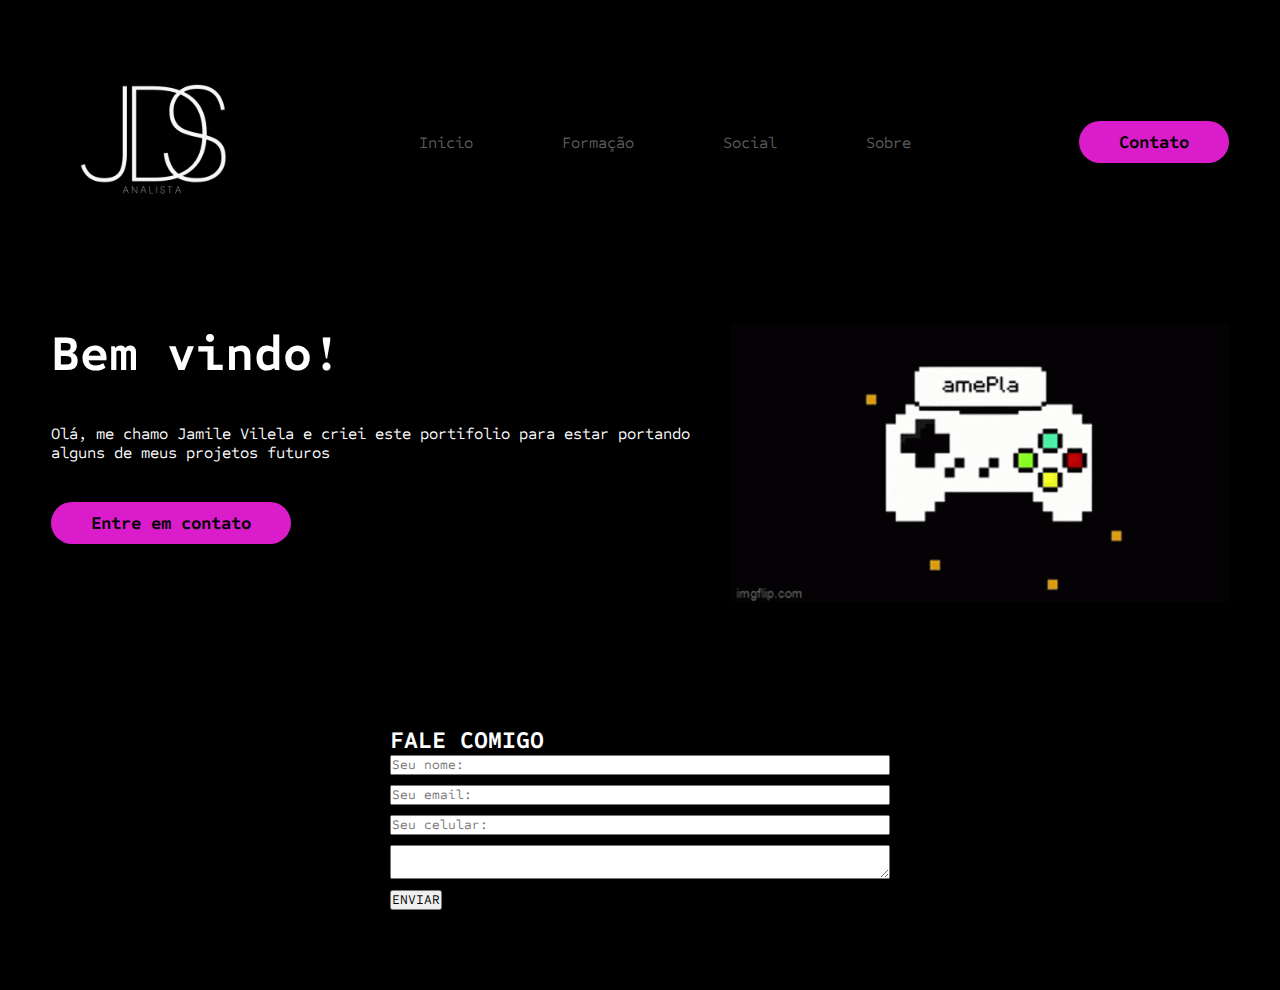
==== index.html @ 1f5b81a9 "subir arquivos do meu site" ====
<!DOCTYPE html>
<html lang="pt-br">
<head>
    
    <meta charset="UTF-8">
    <meta name="viewport" content="width=device-width, initial-scale=1.0">
    <!--Google fonts-->
    <link rel="preconnect" href="https://fonts.googleapis.com">
    <link rel="preconnect" href="https://fonts.gstatic.com" crossorigin>
    <link href="https://fonts.googleapis.com/css2?family=Sometype+Mono:ital,wght@0,400;0,500;0,600;0,700;1,400;1,500;1,600;1,700&display=swap" rel="stylesheet">
   <!--fim google fonts-->
   <link rel="stylesheet" href="estilo.css">
   <title>Portfólio</title>
</head>
<body>

    <header>
        <div class="interface">
            <div class="logo">
                <a href="#">
                <img src="imagens.jpg/Logo.png" alt="logo do meu Portifolio" height="200">
                </a>
            </div><!--logo-->
            <nav class="menu-desktop">
                <ul>
                    <li><a href="file:///C:/Users/betania/Desktop/trabalho/index.html">Inicio</a></li>
                    <li><a href="formação2.html">Formação</a></li>
                    <li><a href="https://instagram.com/jamile_vii?igshid=MzMyNGUyNmU2YQ==">Social</a></li>
                    <li><a href="formacao.html">Sobre</a></li>
                </ul>
            </nav>
            <div class="btn-contato">
                <a href="https://wa.me/5547988492532">
                    <button>Contato</button>
                </a>

            </div><!--btn-contato-->
        </div><!--interface-->
      </header>

      <main>
        <section class="topo-do-site">
            <div class="interface">
                <div class="flex">
                    <div class="txt-topo-site">
                        <h1>Bem vindo!</h1>
                        <p>Olá, me chamo Jamile Vilela e criei este portifolio para estar portando alguns de meus projetos futuros</p>

                        <div class="btn-contato">
                            <a href="https://wa.me/5547988492532">
                                <button>Entre em contato</button>
                            </a>
                        </div>
                    </div><!--txt-topo-site-->
                   
                    <div class="img-topo-site">
                        <img src="imagens.jpg/game-play.gif" alt="">
                    </div><!--img-topo-site-->
                </div><!--flex-->
                </div><!--interface-->
        </section><!--topo do site-->  
        
        <section class="formulario">
<div class="interface">
    <h2 class="titulo">FALE <span>COMIGO</span></h2>
    <form method="get"action= "teste.jsp">
        <input type="text" name="nome" placeholder="Seu nome:">
        <input type="text" name="email" placeholder="Seu email:">
        <input type="text" name="celular" placeholder="Seu celular:">
        <textarea name="comentario" placeholder></textarea>
        <div class="btn-enviar"><input type="submit" value="ENVIAR"></div>
    </form>
</div>
        </section>
    </main>
</body>
</html>
---- estilo.css ----
/*GERAL*/
*{
    font-family: 'Sometype Mono', monospace;
    margin:0;
    padding: 0;
    box-sizing: border-box;
}
body{
    background-color:#000;
    height: 100vh;
}
.interface{
    max-width: 1280px;
    margin: 0 auto;
}
.flex{
    display: flex;
}
.btn-contato button{
    padding: 10px 40px;
    font-size: 18px;
    font-weight: 700;
    background-color: rgb(219, 28, 203);
    border: 0;
    border-radius: 30px;
    cursor: pointer;
}
.cont{
    color: #fff;
    font-size:18px ;
    background-color: rgb(219, 28, 203);
    height: 100px;
    width: 300px;
    
}
/*CABEÇALHO*/
header{
    padding: 40px 4%;
}
header > .interface{
    display: flex;
    align-items: center;
    justify-content: space-between;

}
header a{
    color: #5c5c5c;
    text-decoration: none;
    display: inline-block;
    transition: .2s;
}
header a:hover{
   color: #fff;
   transform: scale(1.05);
}
header nav ul{
    list-style-type:none;
}
header nav ul li{
    display: inline-block;
    padding: 0 40px;
}

.btn-contato button:hover{
box-shadow: 0px 0px 8px #ff00ff;
}
/*ESTILO DO TOPO DO SITE*/
section.topo-do-site{
    padding: 40px 4%;
}

section.topo-do-site.flex{
    align-items: center;
    justify-content: center;
    gap: 90px;
}
.topo-do-site h1{
    color: #fff;
    font-size: 50px;
}
.topo-do-site .txt-topo-site p{
    color: #fff;
    margin: 40px 0px;
}
/*ESTILO DO FORMULARIO*/
section.formulario{
    padding: 80px 4%;

}
form{
    max-width: 500px;
    margin: auto;
    display: flex;
    justify-content: center;
    flex-direction: column;
    gap: 10px;
}
.titulo{
color: #fff;
max-width: 500px;
margin: auto;
}
.sobre{
    color: #fff;
    margin: 40px 0px;
    justify-content: center;
    
    
    
}
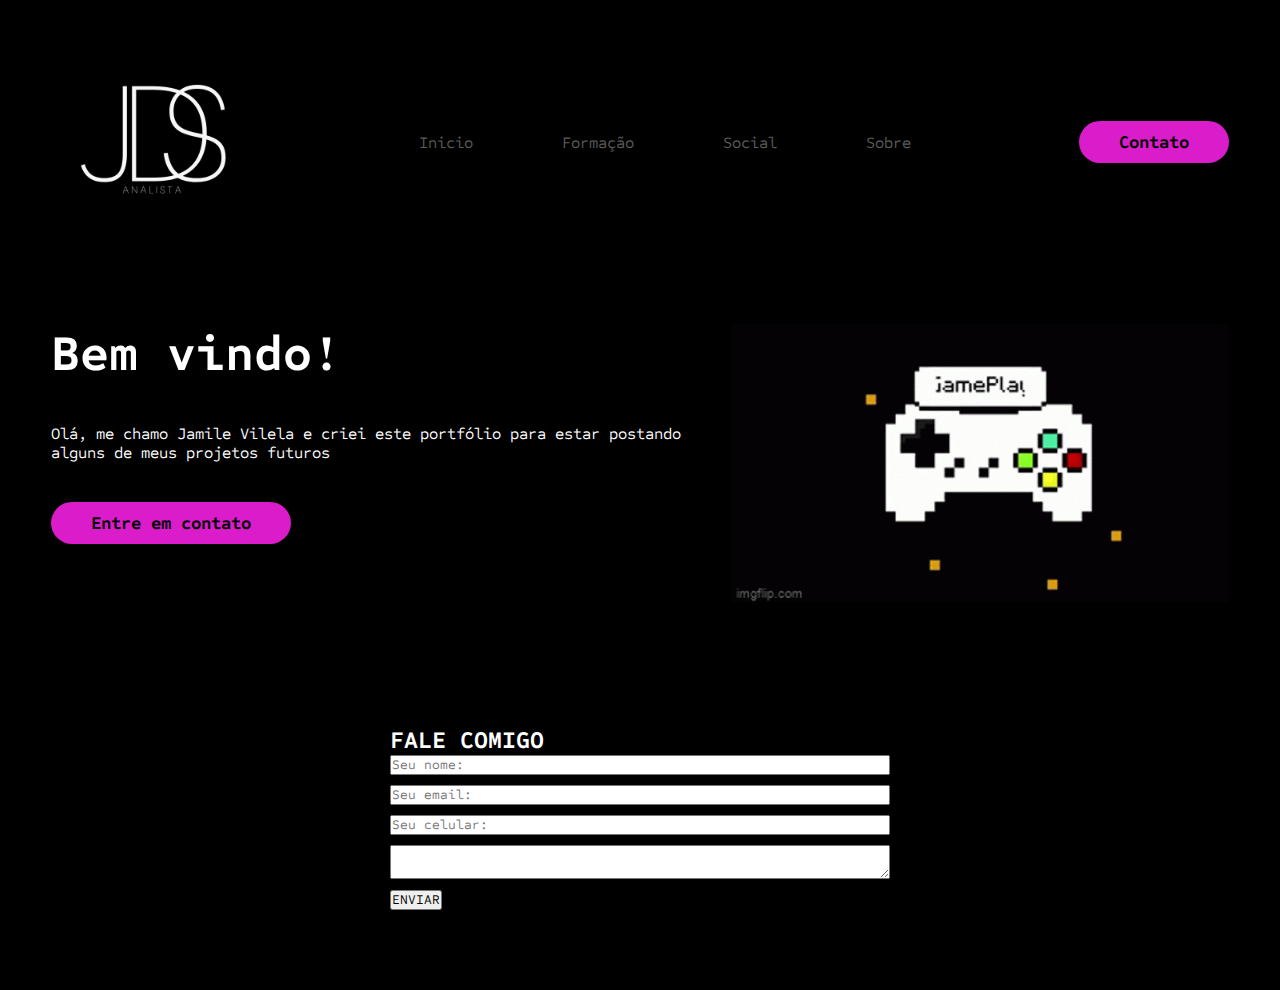
==== commit 3daf3c5b: "mod" ====
--- a/index.html
+++ b/index.html
@@ -44,7 +44,7 @@
                 <div class="flex">
                     <div class="txt-topo-site">
                         <h1>Bem vindo!</h1>
-                        <p>Olá, me chamo Jamile Vilela e criei este portifolio para estar portando alguns de meus projetos futuros</p>
+                        <p>Olá, me chamo Jamile Vilela e criei este portfólio para estar postando alguns de meus projetos futuros</p>
 
                         <div class="btn-contato">
                             <a href="https://wa.me/5547988492532">
